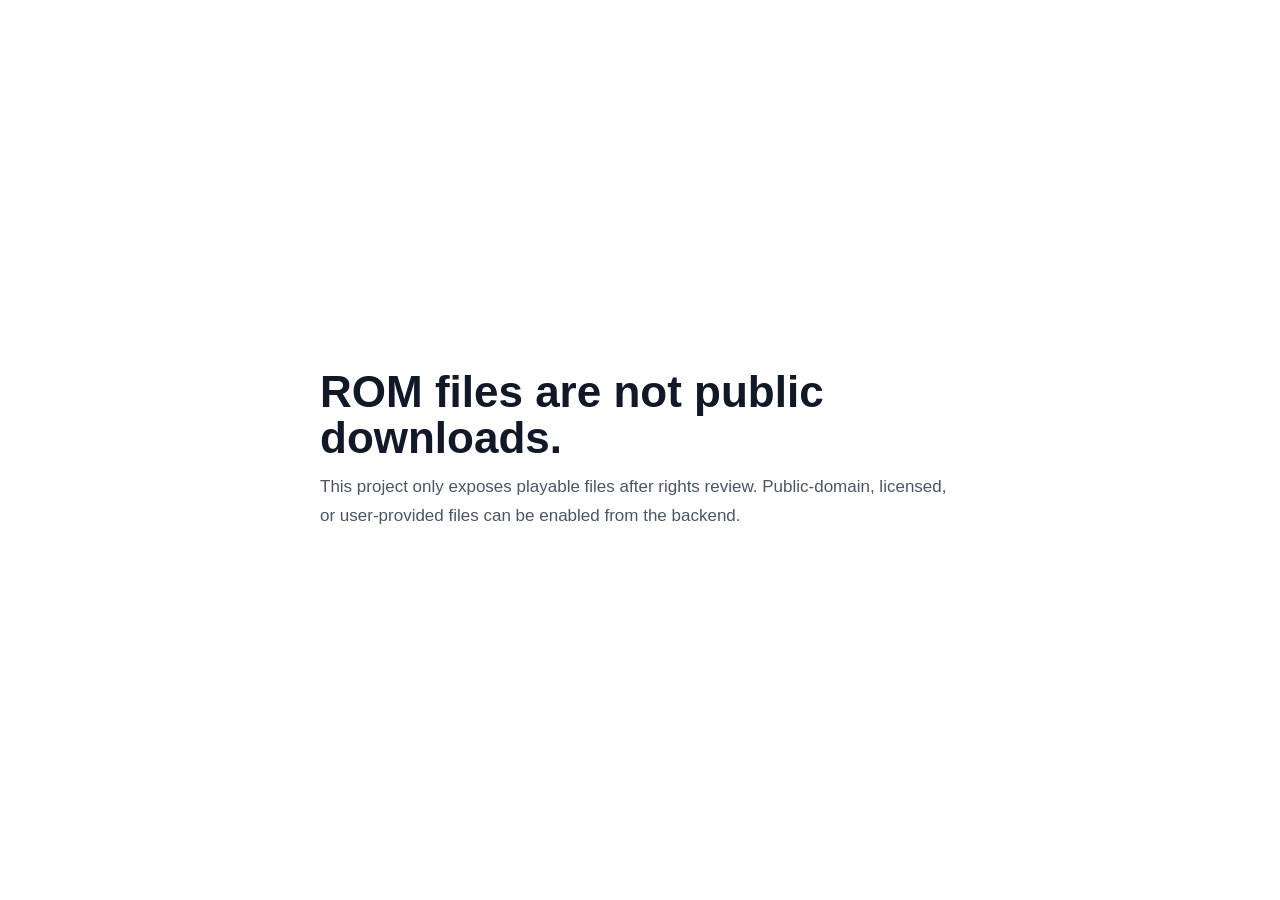
==== legal/roms-unavailable.html @ aaa90970 "Add Supabase backend migrations and deployment plan" ====
<!doctype html>
<html lang="en">
  <head>
    <meta charset="utf-8" />
    <meta name="viewport" content="width=device-width, initial-scale=1" />
    <title>ROM files unavailable</title>
    <style>
      body {
        margin: 0;
        min-height: 100vh;
        display: grid;
        place-items: center;
        background: #fff;
        color: #111827;
        font-family: -apple-system, BlinkMacSystemFont, "Segoe UI", sans-serif;
      }
      main {
        max-width: 640px;
        padding: 32px;
      }
      h1 {
        margin: 0 0 12px;
        font-size: clamp(28px, 5vw, 44px);
        line-height: 1.05;
        letter-spacing: 0;
      }
      p {
        margin: 0;
        color: #4b5563;
        font-size: 17px;
        line-height: 1.7;
      }
    </style>
  </head>
  <body>
    <main>
      <h1>ROM files are not public downloads.</h1>
      <p>
        This project only exposes playable files after rights review. Public-domain,
        licensed, or user-provided files can be enabled from the backend.
      </p>
    </main>
  </body>
</html>
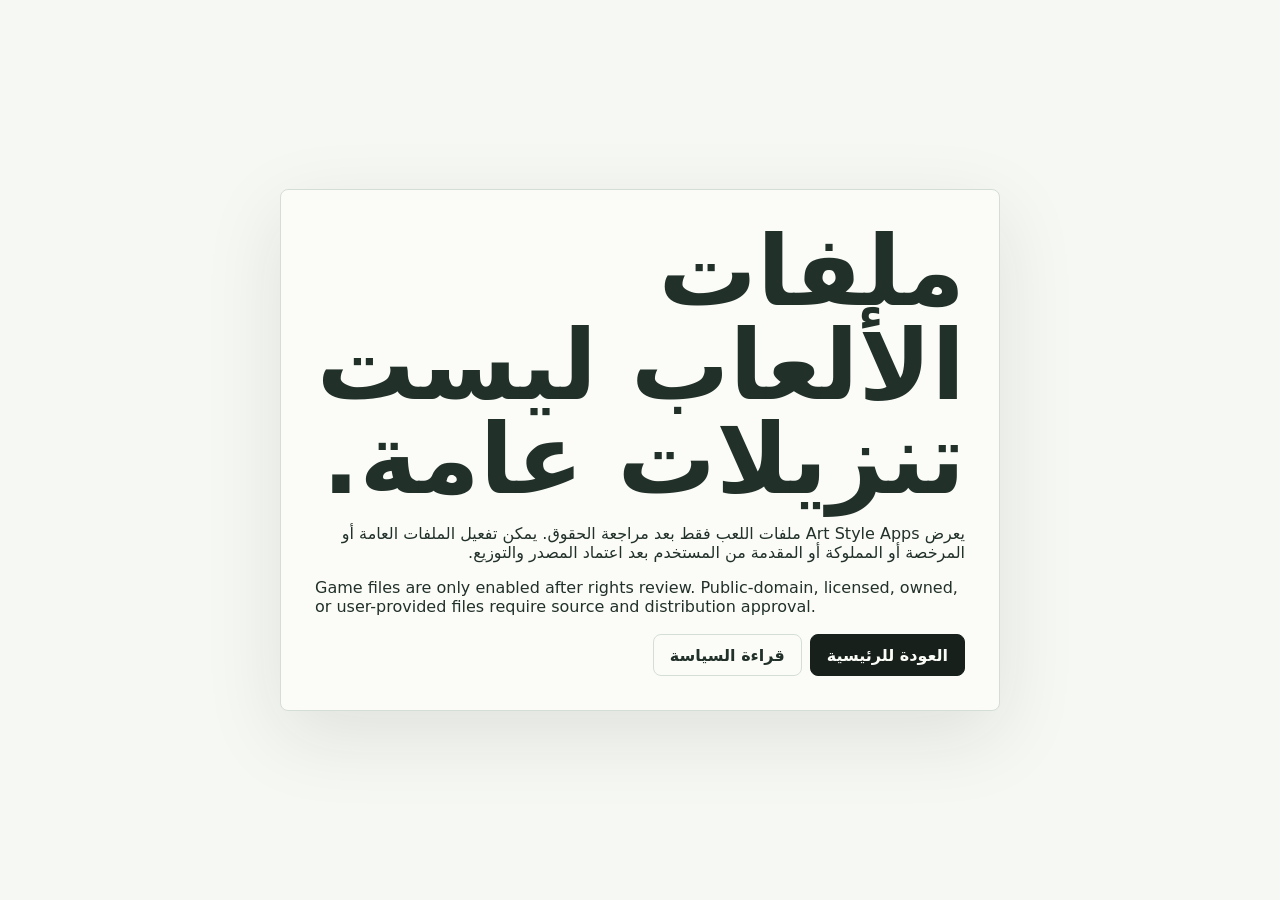
==== commit 0bb18e3f: "Launch static portal and private playroom" ====
--- a/legal/roms-unavailable.html
+++ b/legal/roms-unavailable.html
@@ -1,44 +1,29 @@
 <!doctype html>
-<html lang="en">
+<html lang="ar" dir="rtl">
   <head>
     <meta charset="utf-8" />
     <meta name="viewport" content="width=device-width, initial-scale=1" />
-    <title>ROM files unavailable</title>
-    <style>
-      body {
-        margin: 0;
-        min-height: 100vh;
-        display: grid;
-        place-items: center;
-        background: #fff;
-        color: #111827;
-        font-family: -apple-system, BlinkMacSystemFont, "Segoe UI", sans-serif;
-      }
-      main {
-        max-width: 640px;
-        padding: 32px;
-      }
-      h1 {
-        margin: 0 0 12px;
-        font-size: clamp(28px, 5vw, 44px);
-        line-height: 1.05;
-        letter-spacing: 0;
-      }
-      p {
-        margin: 0;
-        color: #4b5563;
-        font-size: 17px;
-        line-height: 1.7;
-      }
-    </style>
+    <meta name="robots" content="noindex, follow" />
+    <link rel="stylesheet" href="/assets/css/main.css" />
+    <link rel="icon" href="/assets/icons/favicon.svg" type="image/svg+xml" />
+    <title>ملفات الألعاب غير متاحة · Art Style Apps</title>
   </head>
-  <body>
+  <body class="legal-page">
     <main>
-      <h1>ROM files are not public downloads.</h1>
+      <h1>ملفات الألعاب ليست تنزيلات عامة.</h1>
       <p>
-        This project only exposes playable files after rights review. Public-domain,
-        licensed, or user-provided files can be enabled from the backend.
+        يعرض Art Style Apps ملفات اللعب فقط بعد مراجعة الحقوق. يمكن تفعيل الملفات
+        العامة أو المرخصة أو المملوكة أو المقدمة من المستخدم بعد اعتماد المصدر
+        والتوزيع.
       </p>
+      <p lang="en" dir="ltr">
+        Game files are only enabled after rights review. Public-domain, licensed,
+        owned, or user-provided files require source and distribution approval.
+      </p>
+      <div class="section-actions">
+        <a class="button dark" href="/">العودة للرئيسية</a>
+        <a class="button ghost" href="/rom-policy">قراءة السياسة</a>
+      </div>
     </main>
   </body>
 </html>
--- a/assets/css/main.css
+++ b/assets/css/main.css
@@ -0,0 +1,6 @@
+@import url("./00-tokens.css");
+@import url("./01-base.css");
+@import url("./02-layout.css");
+@import url("./03-components.css");
+@import url("./04-pages.css");
+@import url("./05-utilities.css");
